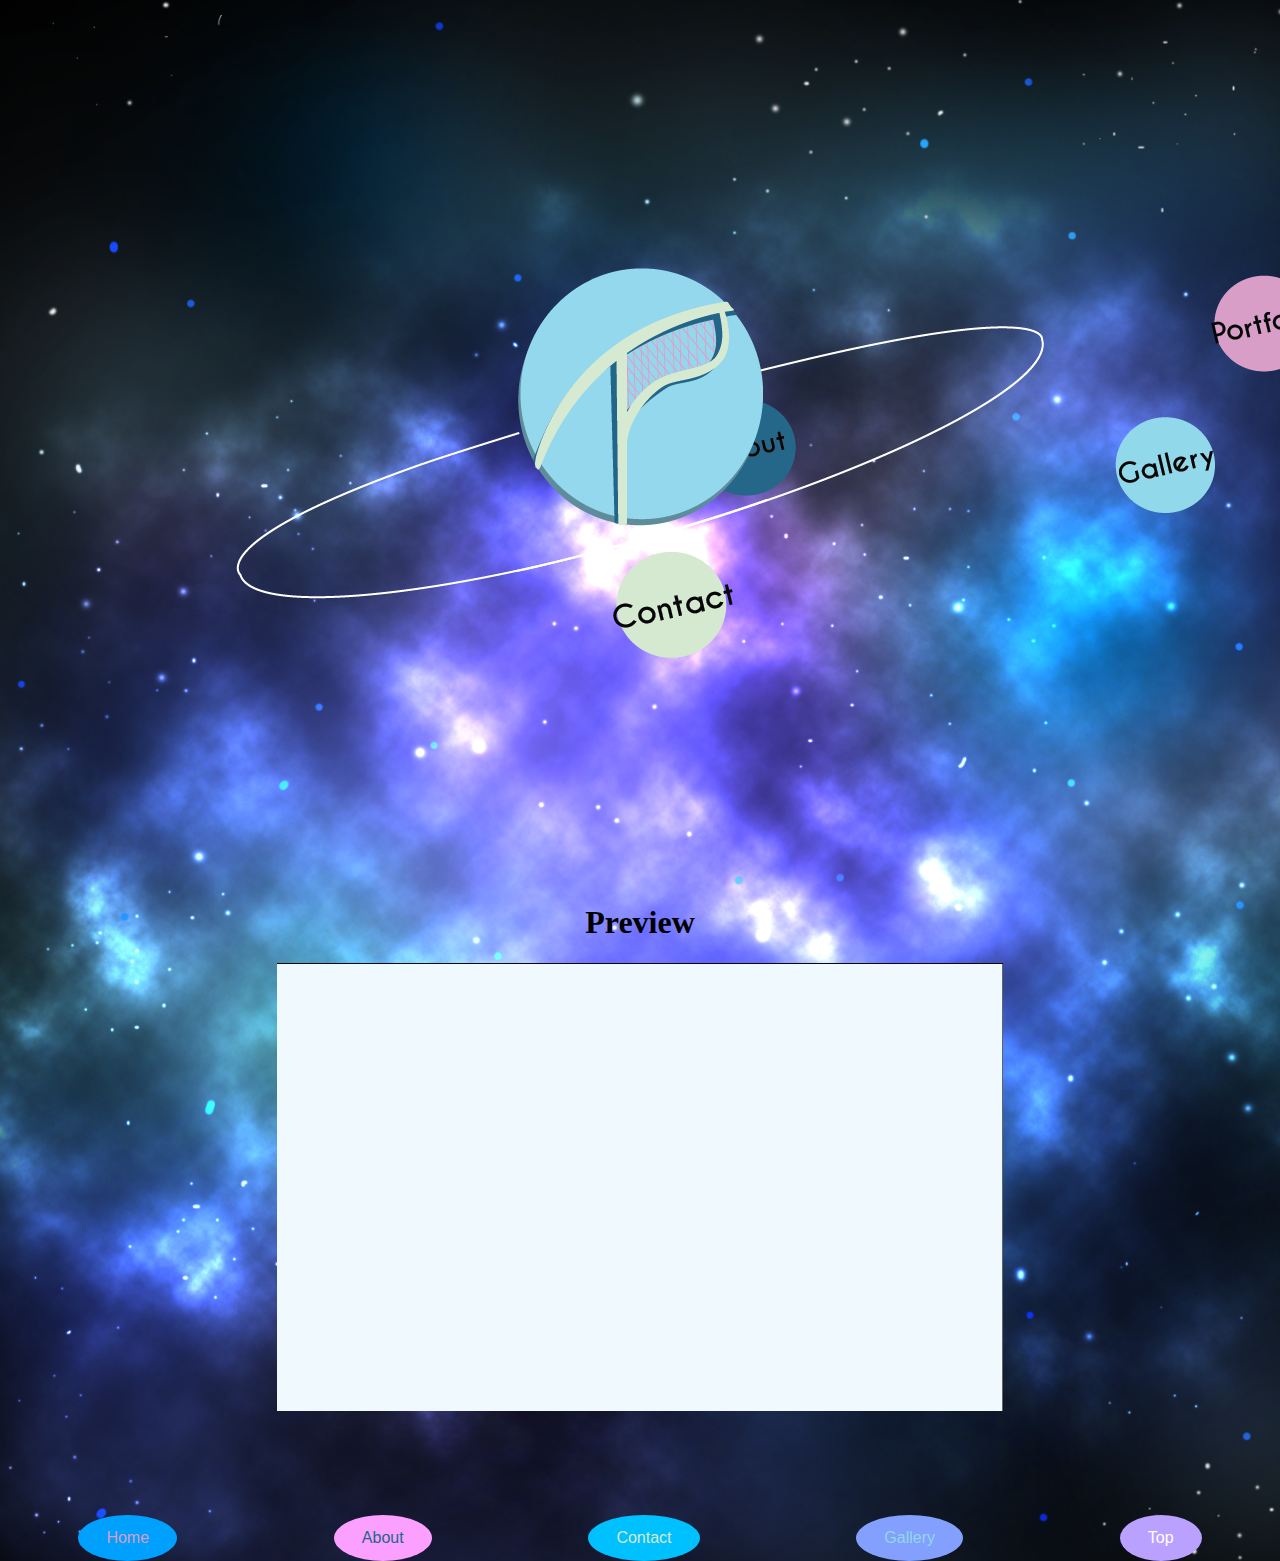
==== index.html @ a51cc1e0 "Fixed contact bubble" ====
<!DOCTYPE html>
<html lang="en">
    <head>
        <meta charset="UTF-8">
        <title>Coded Mockup</title>
        <link rel="stylesheet" href="css/bluestars.css" type="text/css">
    </head> `
    <body>
       <div class="header">
        <div id="logo"><img src="css/images/LBlogo.png"></div>
            <div id="ring"><img src="css/images/Artboard%2017.png"></div>
            <div id="container">
            <div id="about"><a href="about.html"><img src="css/images/About.png"></a></div>
            <div id="contact"><a href="contact.html"><img src="css/images/contactthis.png"></a></div>
            <div id="portfolio"><a href="portfolio.html"><img src="css/images/Portfolio.png"></a></div>
            <div id="gallery"><a href="gallery.html"><img src="css/images/Gallery.png">
            </a></div>
        </div>
        </div>
        <center><h1>Preview</h1>
        <div id="preview">
            <img src="css/images/placeholder.png">
        </div></center>
    <div class="list">
        <button class="btn home">Home</button>
        <a href="about.html"><button class="btn about">About</button></a>
        <a href="contact.html"><button class="btn contact">Contact</button></a>
        <a href="gallery.html"><button class="btn gallery">Gallery</button></a>
        <a href="#top"><button class="btn top">Top</button></a>
        </div>
    </body>
</html>
---- css/bluestars.css ----
body {
    margin: 0px;
    background-image: url(images/NewSpace.png);
    background-size: cover;
    background-repeat: no-repeat;
    background-position: center center;
    width: 100%;
}

.header {

}

@font-face {
    font-family: 'CaviarDreams';
    src: url('CaviarDreams.woff') format('woff'),
        url('CaviarDreams.woff2') format('woff2'),
        url('CaviarDreams_Italic.woff') format('woff'),
        url('CaviarDreams_Italic.woff2') format('woff2'),
        url('CaviarDreams_BoldItalic.woff') format('woff'),
        url('CaviarDreams_BoldItalic.woff2') format('woff2'),
        url('CaviarDreams_Italic.woff') format('woff'),
        url('CaviarDreams_Italic.woff2') format('woff2'),
        url('CaviarDreams.ttf') format('ttf');
    font-weight: normal;
    font-style: normal;
2
2}

#container {
    margin: 0px;
    margin-left: auto;
    margin-right: auto;
}

#logo {
    width: 245px;
    height: 258px;
    margin-left: auto;
    margin-right: auto;
    margin-top: 250px;
    z-index: 10;
    position: relative;
}

#ring {
    z-index: -10;
    width: 808px;
    height: 273px;
    margin-left: auto;
    margin-right: auto;
    margin-top: -200px;

}

#about {
    width: 137px;
    height: 97px;
    position: relative;
    left: 680px;
    top: -200px;
}

#contact {
    width: 136px;
    height: 94px;
    position: relative;
    left: 600px;
    top: -150px;
}

#portfolio {
    width: 137px;
    height: 97px;
    position: relative;
    left: 1200px;
    top: -515px;
}

#gallery {
    width: 137px;
    height: 96px;
    position: relative;
    left: 1100px;
    top: -470px;
}

h1 {
    position: relative;
    bottom: 100px;
}


#preview {
    position: relative;
   bottom: 100px;
}

.nav-flex {


}

.btn {
    border: none;
    background-color: inherit;
    display: inline-block;
    padding: 14px 28px;
    font-size: 16px;
    cursor: pointer;
     border-radius: 50%;
     -webkit-transition-duration: 0.4s;
    transition-duration: 0.4s;
}

.btn:hover {
    background-color: royalblue;
}


.home {
    color: rgb(216, 158, 199);
    background-color: rgb(0, 160, 254);
}

.home:hover {
    background-color: rgb(143, 143, 143);
    opacity: 0.6;
    cursor: not-allowed;
}

.about {
    color: rgb(36, 102, 136);
    background-color: rgb(251, 160, 255);
}

.about:hover {
    background-color: rgb(243, 21, 255);
}

.contact {
    color: rgb(213, 233, 208);
    background-color: rgb(0, 193, 255);
}

.contact:hover {
    background-color: rgb(0, 98, 130);
}

.gallery {
    color: rgb(147, 215, 234);
    background-color: rgb(131, 160, 254);
}

.gallery:hover {
    background-color: rgb(0, 98, 130);
}

.top {
    color: rgb(255, 255, 255);
    background-color: rgb(186, 161, 255);
}

.top:hover {
    background-color: rgb(24, 0, 83);
}

.list {
    display: flex;
    justify-content: space-around;
}

/*Small Screen*/

@media only screen and (max-width: 700px){

    #body {
        margin: 0px;
        width: 700px;
        background-image:url(images/NewSpace.png);
        background-repeat: no-repeat;
    2}


    #logo {
        position: static;
        width: 150px;
        height: auto;
        right: 50%;
        left: 50%;
    }

    #ring {
        position: static;
        width: 150px;
        height: auto;

    }

    #static {
        position: static;
    }

}
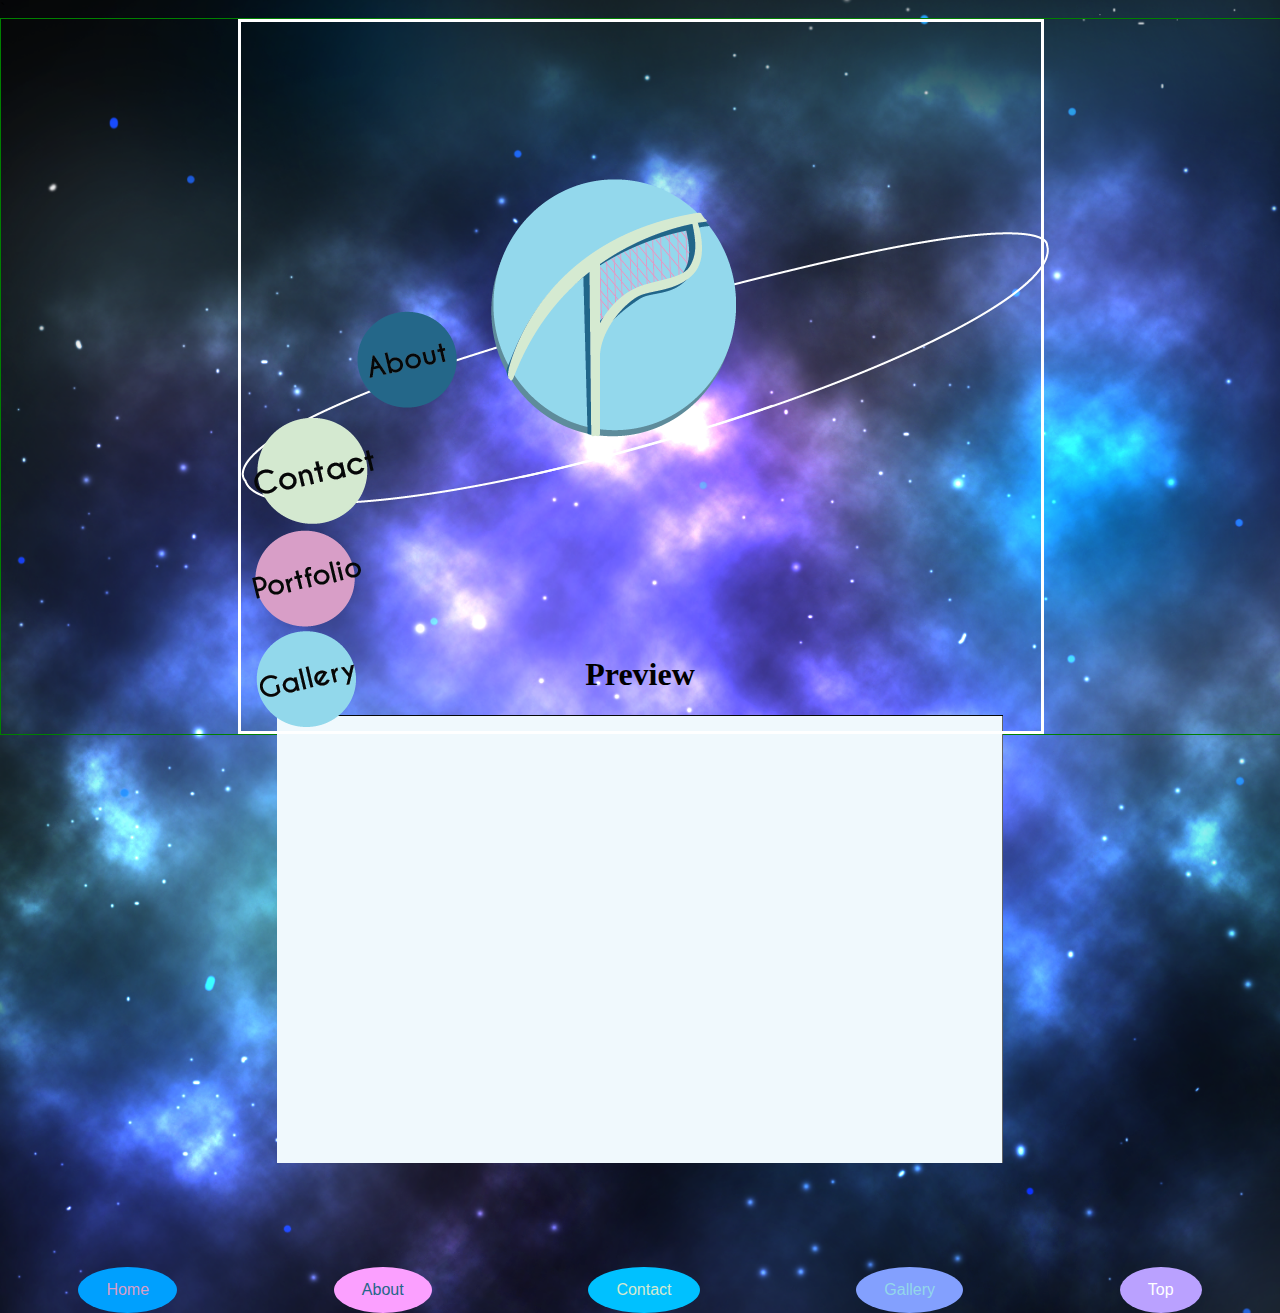
==== commit 3b928f24: "Fixed logo and header" ====
--- a/index.html
+++ b/index.html
@@ -6,15 +6,18 @@
         <link rel="stylesheet" href="css/bluestars.css" type="text/css">
     </head> `
     <body>
-       <div class="header">
-        <div id="logo"><img src="css/images/LBlogo.png"></div>
-            <div id="ring"><img src="css/images/Artboard%2017.png"></div>
+      <div id="headercontainer">
+       <div id="header">
+
+        <div id="ring"><img src="css/images/Artboard%2017.png"></div>
+           <div id="logo"><img src="css/images/LBlogo.png"></div>
             <div id="container">
             <div id="about"><a href="about.html"><img src="css/images/About.png"></a></div>
             <div id="contact"><a href="contact.html"><img src="css/images/contactthis.png"></a></div>
             <div id="portfolio"><a href="portfolio.html"><img src="css/images/Portfolio.png"></a></div>
             <div id="gallery"><a href="gallery.html"><img src="css/images/Gallery.png">
             </a></div>
+        </div>
         </div>
         </div>
         <center><h1>Preview</h1>
--- a/css/bluestars.css
+++ b/css/bluestars.css
@@ -6,9 +6,35 @@
     background-position: center center;
     width: 100%;
 }
+#headercontainer {
+    display: flex;
+    width: 100%;
+    border: solid green 1px;
+        justify-content: center;
 
-.header {
+}
 
+#header {
+    top: -200px;
+    width: 800px;
+    z-index: 10;
+    border: solid 3px white;
+}
+
+#ring {
+   margin-top: 210px;
+    z-index: -1;
+}
+
+#logo {
+    z-index: 10;
+    margin-left: 250px;
+    margin-top: -330px;
+}
+
+#about {
+    margin-top: -130px;
+    margin-left: 100px;
 }
 
 @font-face {
@@ -27,63 +53,6 @@
 2
 2}
 
-#container {
-    margin: 0px;
-    margin-left: auto;
-    margin-right: auto;
-}
-
-#logo {
-    width: 245px;
-    height: 258px;
-    margin-left: auto;
-    margin-right: auto;
-    margin-top: 250px;
-    z-index: 10;
-    position: relative;
-}
-
-#ring {
-    z-index: -10;
-    width: 808px;
-    height: 273px;
-    margin-left: auto;
-    margin-right: auto;
-    margin-top: -200px;
-
-}
-
-#about {
-    width: 137px;
-    height: 97px;
-    position: relative;
-    left: 680px;
-    top: -200px;
-}
-
-#contact {
-    width: 136px;
-    height: 94px;
-    position: relative;
-    left: 600px;
-    top: -150px;
-}
-
-#portfolio {
-    width: 137px;
-    height: 97px;
-    position: relative;
-    left: 1200px;
-    top: -515px;
-}
-
-#gallery {
-    width: 137px;
-    height: 96px;
-    position: relative;
-    left: 1100px;
-    top: -470px;
-}
 
 h1 {
     position: relative;
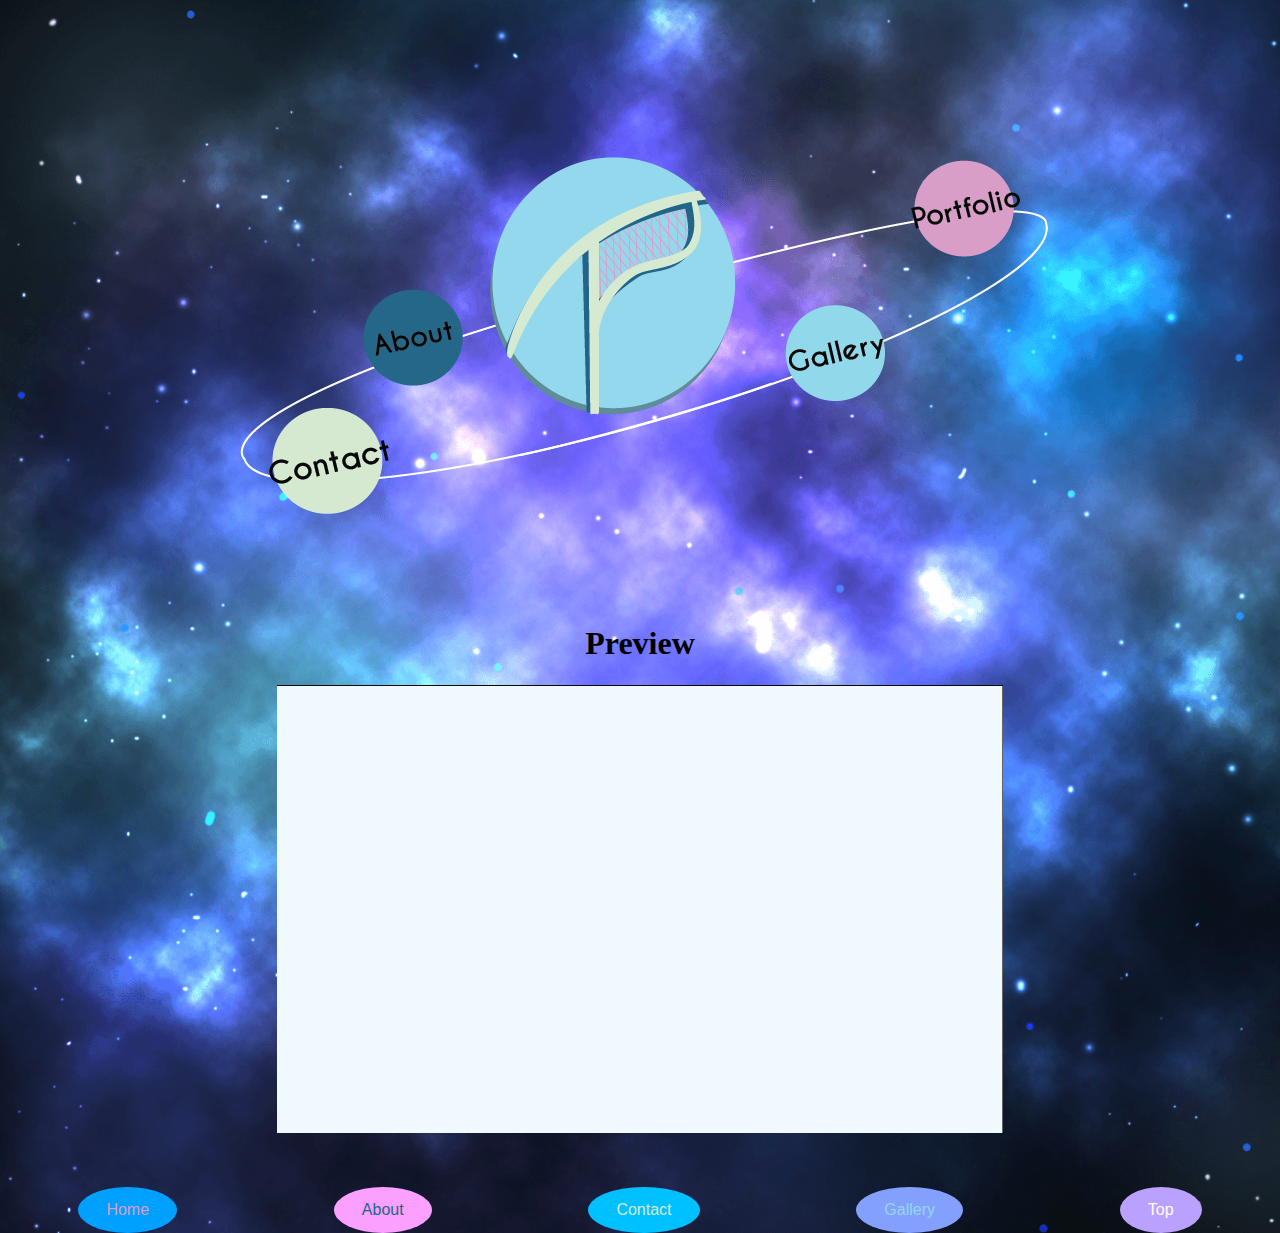
==== commit 9e20ca64: "Connected ALL html files to bluestars.css" ====
--- a/index.html
+++ b/index.html
@@ -4,8 +4,8 @@
         <meta charset="UTF-8">
         <title>Coded Mockup</title>
         <link rel="stylesheet" href="css/bluestars.css" type="text/css">
-    </head> `
-    <body>
+    </head>
+    <body id="page1">
       <div id="headercontainer">
        <div id="header">
 
--- a/css/bluestars.css
+++ b/css/bluestars.css
@@ -1,4 +1,4 @@
-body {
+#page1 {
     margin: 0px;
     background-image: url(images/NewSpace.png);
     background-size: cover;
@@ -6,71 +6,55 @@
     background-position: center center;
     width: 100%;
 }
-#headercontainer {
+    #headercontainer {
     display: flex;
     width: 100%;
-    border: solid green 1px;
         justify-content: center;
 
 }
-
-#header {
+    #header {
     top: -200px;
     width: 800px;
     z-index: 10;
-    border: solid 3px white;
-}
-
-#ring {
+}
+    #ring {
    margin-top: 210px;
     z-index: -1;
 }
-
-#logo {
+    #logo {
     z-index: 10;
     margin-left: 250px;
     margin-top: -330px;
 }
-
-#about {
+    #about {
     margin-top: -130px;
-    margin-left: 100px;
-}
-
-@font-face {
-    font-family: 'CaviarDreams';
-    src: url('CaviarDreams.woff') format('woff'),
-        url('CaviarDreams.woff2') format('woff2'),
-        url('CaviarDreams_Italic.woff') format('woff'),
-        url('CaviarDreams_Italic.woff2') format('woff2'),
-        url('CaviarDreams_BoldItalic.woff') format('woff'),
-        url('CaviarDreams_BoldItalic.woff2') format('woff2'),
-        url('CaviarDreams_Italic.woff') format('woff'),
-        url('CaviarDreams_Italic.woff2') format('woff2'),
-        url('CaviarDreams.ttf') format('ttf');
-    font-weight: normal;
-    font-style: normal;
-2
-2}
-
-
-h1 {
-    position: relative;
-    bottom: 100px;
-}
-
-
-#preview {
-    position: relative;
-   bottom: 100px;
-}
-
-.nav-flex {
-
-
-}
-
-.btn {
+    margin-left: 107px;
+}
+    #contact {
+    margin-top: 12px;
+    margin-left: 16px
+}
+    #portfolio {
+    margin-top: -360px;
+    margin-left: 660px;
+}
+    #gallery {
+    margin-top: 44px;
+    margin-left: 530px;
+}
+    #page1 h1 {
+    position: relative;
+    bottom: -199px;
+}
+    #preview {
+    position: relative;
+   bottom: -200px;
+}
+    #page1 .nav-flex {
+
+
+}
+    #page1 .btn {
     border: none;
     background-color: inherit;
     display: inline-block;
@@ -81,65 +65,54 @@
      -webkit-transition-duration: 0.4s;
     transition-duration: 0.4s;
 }
-
-.btn:hover {
+    #page1 .btn:hover {
     background-color: royalblue;
 }
-
-
-.home {
+    #page1 .home {
     color: rgb(216, 158, 199);
     background-color: rgb(0, 160, 254);
 }
-
-.home:hover {
+    #page1 .home:hover {
     background-color: rgb(143, 143, 143);
     opacity: 0.6;
     cursor: not-allowed;
 }
-
-.about {
+    #page1 .about {
     color: rgb(36, 102, 136);
     background-color: rgb(251, 160, 255);
 }
-
-.about:hover {
+    #page1 .about:hover {
     background-color: rgb(243, 21, 255);
 }
-
-.contact {
+    #page1 .contact {
     color: rgb(213, 233, 208);
     background-color: rgb(0, 193, 255);
 }
-
-.contact:hover {
-    background-color: rgb(0, 98, 130);
-}
-
-.gallery {
+    #page1 .contact:hover {
+    background-color: rgb(0, 98, 130);
+}
+    #page1 .gallery {
     color: rgb(147, 215, 234);
     background-color: rgb(131, 160, 254);
 }
-
-.gallery:hover {
-    background-color: rgb(0, 98, 130);
-}
-
-.top {
+    #page1 .gallery:hover {
+    background-color: rgb(0, 98, 130);
+}
+    #page1 .top {
     color: rgb(255, 255, 255);
     background-color: rgb(186, 161, 255);
 }
-
-.top:hover {
+    #page1 .top:hover {
     background-color: rgb(24, 0, 83);
 }
-
-.list {
-    display: flex;
-    justify-content: space-around;
-}
-
-/*Small Screen*/
+    #page1 .list {
+    display: flex;
+    justify-content: space-around;
+    position: relative;
+    top: 250px;
+}
+
+/*Small Screen for Home Page*/
 
 @media only screen and (max-width: 700px){
 
@@ -172,20 +145,398 @@
 
 }
 
-
-
-
-
-
-
-
-
-
-
-
-
-
-
-
-
-
+    /*Start of Page 2 (About Page)*/
+
+#page2 {
+    background-color: rgb(166, 194, 206);
+}
+
+    #AboutMe {
+    position: relative;
+    top: 50px
+}
+    #text {
+    position: relative;
+    top: 100px
+}
+    #page2 .btn {
+    border: none;
+    background-color: inherit;
+    display: inline-block;
+    padding: 14px 28px;
+    font-size: 16px;
+    cursor: pointer;
+    border-radius: 50%;
+     -webkit-transition-duration: 0.4s;
+    transition-duration: 0.4s;
+}
+    #page2 .btn:hover {
+    background-color: rgb(18, 150, 206);
+}
+    #page2 .btn {
+    border: none;
+    background-color: inherit;
+    display: inline-block;
+    padding: 14px 28px;
+    font-size: 16px;
+    cursor: pointer;
+    border-radius: 50%;
+     -webkit-transition-duration: 0.4s;
+    transition-duration: 0.4s;
+}
+     #aboutlogo {
+    background-color: rgb(39, 103, 137);
+}
+    #smallpics {
+    position: relative;
+    display: flex;
+    justify-content: space-around;
+    top: 200px;
+}
+    #page2 .list {
+    display: flex;
+    justify-content: space-around;
+    position: relative;
+    top: 800px;
+}
+    #textcolumns {
+    position: relative;
+    display: flex;
+    justify-content: space-around;
+    flex-direction: row;
+    top: 250px;
+
+}
+    #page2 p {
+    padding: 10px;
+}
+        #page2 .home {
+    color: rgb(216, 158, 199);
+    background-color: rgb(0, 160, 254);
+}
+        #page2 .home:hover {
+   background-color: rgb(0, 79, 125);
+}
+        #page2 .about {
+    color: rgb(36, 102, 136);
+    background-color: rgb(251, 160, 255);
+}
+        #page2 .about:hover {
+    background-color: rgb(143, 143, 143);
+    opacity: 0.6;
+    cursor: not-allowed;
+}
+        #page2 .contact {
+    color: rgb(213, 233, 208);
+    background-color: rgb(0, 193, 255);
+}
+        #page2 .contact:hover {
+    background-color: rgb(0, 98, 130);
+}
+        #page2 .gallery {
+    color: rgb(147, 215, 234);
+    background-color: rgb(131, 160, 254);
+}
+        #page2 .gallery:hover {
+    background-color: rgb(0, 98, 130);
+}
+        #page2 .top {
+    color: rgb(255, 255, 255);
+    background-color: rgb(186, 161, 255);
+}
+        #page2 .top:hover {
+    background-color: rgb(24, 0, 83);
+}
+
+/*Small Screen for About Page*/
+
+@media only screen and (max-width: 700px) {}
+
+    /*Start of Page 3 (Contact Page)*/
+
+    #page3 {
+    background-color: rgb(238, 246, 236);
+}
+    #contactlogo {
+    background-color: rgb(212, 233, 208);
+}
+    #page3 .btn {
+    border: none;
+    background-color: inherit;
+    display: inline-block;
+    padding: 14px 28px;
+    font-size: 16px;
+    cursor: pointer;
+    border-radius: 50%;
+     -webkit-transition-duration: 0.4s;
+    transition-duration: 0.4s;
+}
+    #textrow {
+    position: relative;
+    display: flex;
+    justify-content: space-around;
+    flex-direction: row;
+    top: 250px;
+    color: black;
+}
+    #page3 p {
+    padding: 10px;
+}
+    #portrait {
+    position: relative;
+    top: 140px;
+}
+        #page3 .btn:hover {
+    background-color: rgb(18, 150, 206);
+}
+        #page3 .btn {
+    border: none;
+    background-color: inherit;
+    display: inline-block;
+    padding: 14px 28px;
+    font-size: 16px;
+    cursor: pointer;
+    border-radius: 50%;
+     -webkit-transition-duration: 0.4s;
+    transition-duration: 0.4s;
+}
+        #page3 .home {
+    color: rgb(216, 158, 199);
+    background-color: rgb(0, 160, 254);
+}
+        #page3 .home:hover {
+   background-color: rgb(0, 79, 125);
+}
+        #page3 .about {
+    color: rgb(36, 102, 136);
+    background-color: rgb(251, 160, 255);
+}
+        #page3 .about:hover {
+    background-color: rgb(243, 21, 255);
+}
+        #page3 .contact {
+    color: rgb(213, 233, 208);
+    background-color: rgb(0, 193, 255);
+}
+        #page3 .contact:hover {
+    background-color: rgb(143, 143, 143);
+    opacity: 0.6;
+    cursor: not-allowed;
+}
+        #page3 .gallery {
+    color: rgb(147, 215, 234);
+    background-color: rgb(131, 160, 254);
+}
+        #page3 .gallery:hover {
+    background-color: rgb(0, 98, 130);
+}
+        #page3 .top {
+    color: rgb(255, 255, 255);
+    background-color: rgb(186, 161, 255);
+}
+        #page3 .top:hover {
+    background-color: rgb(24, 0, 83);
+}
+        #page3 .list {
+    display: flex;
+    justify-content: space-around;
+    position: relative;
+    top: 800px;
+}
+
+/*Small Screen for Contact Pg*/
+
+@media only screen and (max-width: 700px) {}
+
+    /*Start of Page 4 (Gallery Page)*/
+
+    #page4 {
+    background-color: rgb(211, 238, 247);
+}
+    #gallerylogo {
+    background-color: rgb(146, 214, 233);
+}
+    #text1 {
+    display: flex;
+    justify-content: space-around;
+    top: 190px;
+    position: relative;
+}
+    #text2 {
+    display: flex;
+    justify-content: space-around;
+    top: 750px;
+    position: relative;
+
+}
+    #row1 {
+    display: flex;
+    justify-content: space-around;
+    top: 150px;
+    position: relative;
+}
+    #row2 {
+   display: flex;
+    justify-content: space-around;
+    top: 350px;
+    position: relative;
+}
+        #page4 .btn {
+    border: none;
+    background-color: inherit;
+    display: inline-block;
+    padding: 14px 28px;
+    font-size: 16px;
+    cursor: pointer;
+    border-radius: 50%;
+     -webkit-transition-duration: 0.4s;
+    transition-duration: 0.4s;
+}
+        #page4 .home {
+    color: rgb(216, 158, 199);
+    background-color: rgb(0, 160, 254);
+}
+        #page4 .home:hover {
+   background-color: rgb(0, 79, 125);
+}
+        #page4 .about {
+    color: rgb(36, 102, 136);
+    background-color: rgb(251, 160, 255);
+}
+        #page4 .about:hover {
+    background-color: rgb(243, 21, 255);
+}
+        #page4 .contact {
+    color: rgb(213, 233, 208);
+    background-color: rgb(0, 193, 255);
+}
+        #page4 .contact:hover {
+    background-color: rgb(0, 98, 130);
+}
+        #page4 .gallery {
+    color: rgb(147, 215, 234);
+    background-color: rgb(131, 160, 254);
+}
+        #page4 .gallery:hover {
+     background-color: rgb(143, 143, 143);
+    opacity: 0.6;
+    cursor: not-allowed;
+}
+        #page4 .top {
+    color: rgb(255, 255, 255);
+    background-color: rgb(186, 161, 255);
+}
+        #page4 .top:hover {
+    background-color: rgb(24, 0, 83);
+}
+        #page4 .list {
+    display: flex;
+    justify-content: space-around;
+    position: relative;
+    top: 800px;
+}
+
+
+/*Small Screen for Gallery Pg*/
+
+@media only screen and (max-width: 700px) {}
+
+    /*Start of Page 5 (Portfolio Page)*/
+
+    #page5 {
+    background-color: rgb(238, 215, 233);
+}
+    #portfoliologo {
+    background-color: rgb(215, 159, 198);
+}
+    #page5 .main {
+    max-width: 1000px;
+    margin: auto;
+}
+    #page5 h2 {
+    font-size: 30px;
+    word-break: break-all;
+    position: relative;
+    top: 100px;
+}
+    #page5 .row {
+    margin: 8px -16px;
+    position: relative;
+    top: 150px;
+}
+    #page5 .column {
+    float: left;
+    width: 25%;
+}
+    #page5 .row:after {
+    content: "";
+    display: table;
+    clear: both;
+}
+    #page5 .content {
+    background-color: white;
+    padding: 10px;
+}
+         #page5 .btn {
+    border: none;
+    background-color: inherit;
+    display: inline-block;
+    padding: 14px 28px;
+    font-size: 16px;
+    cursor: pointer;
+    border-radius: 50%;
+     -webkit-transition-duration: 0.4s;
+    transition-duration: 0.4s;
+}
+        #page5 .home {
+    color: rgb(216, 158, 199);
+    background-color: rgb(0, 160, 254);
+}
+        #page5 .home:hover {
+   background-color: rgb(0, 79, 125);
+}
+        #page5 .about {
+    color: rgb(36, 102, 136);
+    background-color: rgb(251, 160, 255);
+}
+        #page5 .about:hover {
+    background-color: rgb(243, 21, 255);
+}
+        #page5 .contact {
+    color: rgb(213, 233, 208);
+    background-color: rgb(0, 193, 255);
+}
+        #page5 .contact:hover {
+    background-color: rgb(0, 98, 130);
+}
+        #page5 .gallery {
+    color: rgb(147, 215, 234);
+    background-color: rgb(131, 160, 254);
+}
+        #page5 .gallery:hover {
+    background-color: rgb(0, 98, 130);
+}
+        #page5 .top {
+    color: rgb(255, 255, 255);
+    background-color: rgb(186, 161, 255);
+}
+        #page5 .top:hover {
+    background-color: rgb(24, 0, 83);
+}
+        #page5 .list {
+    display: flex;
+    justify-content: space-around;
+    position: relative;
+    top: 800px;
+}
+            {box-sizing: border-box;}
+
+/*Small Screen for Portfolio Page*/
+
+@media screen and (max-width: 900px) {
+.column {width: 50%;}}
+@media screen and (max-width: 600px) {
+    .column {
+        width: 100%;
+    }
+}'
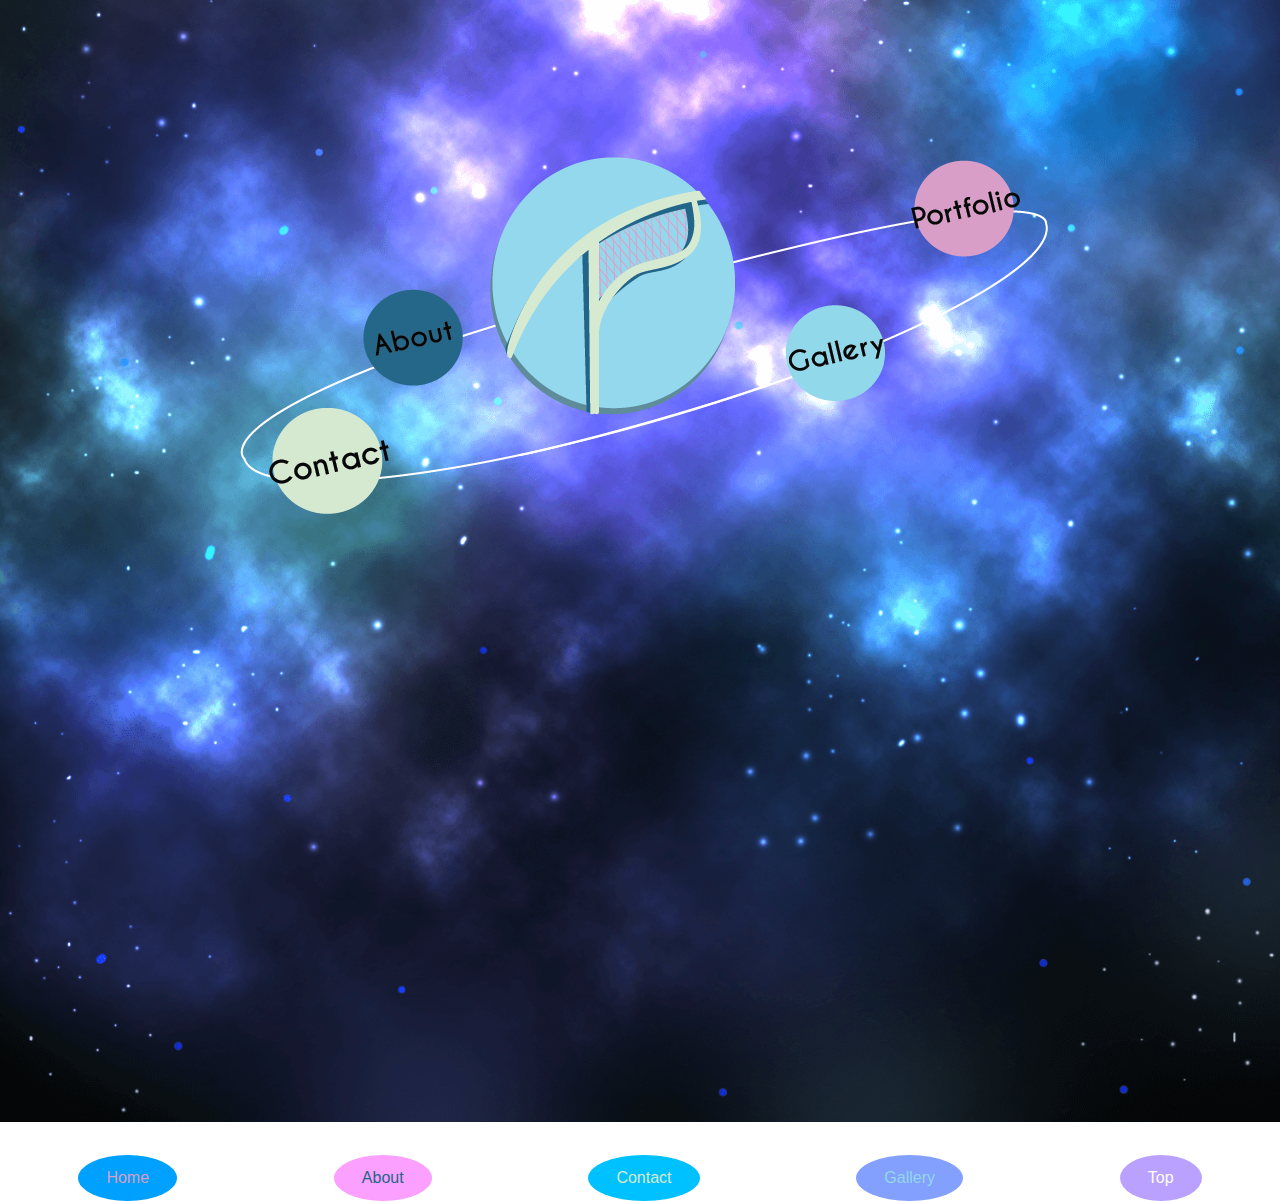
==== commit bfd5f006: "In process of fixing port pg. Gallery needs fixing" ====
--- a/index.html
+++ b/index.html
@@ -9,7 +9,7 @@
       <div id="headercontainer">
        <div id="header">
 
-        <div id="ring"><img src="css/images/Artboard%2017.png"></div>
+      <div id="ring"><img src="css/images/Artboard%2017.png"></div>
            <div id="logo"><img src="css/images/LBlogo.png"></div>
             <div id="container">
             <div id="about"><a href="about.html"><img src="css/images/About.png"></a></div>
@@ -20,10 +20,6 @@
         </div>
         </div>
         </div>
-        <center><h1>Preview</h1>
-        <div id="preview">
-            <img src="css/images/placeholder.png">
-        </div></center>
     <div class="list">
         <button class="btn home">Home</button>
         <a href="about.html"><button class="btn about">About</button></a>
--- a/css/bluestars.css
+++ b/css/bluestars.css
@@ -5,6 +5,7 @@
     background-repeat: no-repeat;
     background-position: center center;
     width: 100%;
+    height: 100%;
 }
     #headercontainer {
     display: flex;
@@ -18,8 +19,12 @@
     z-index: 10;
 }
     #ring {
-   margin-top: 210px;
+    margin-top: 210px;
     z-index: -1;
+    -webkit-animation: spin 5s infinite;
+    -moz-animation: spin 5s infinite;
+    -o-animation: spin 5s infinite;
+    animation: spin 5s infinite;
 }
     #logo {
     z-index: 10;
@@ -29,18 +34,36 @@
     #about {
     margin-top: -130px;
     margin-left: 107px;
+    transition: transform .8s;
+    z-index: 10;
+}
+    #about:hover {
+    transform: scale(1.2);
 }
     #contact {
     margin-top: 12px;
-    margin-left: 16px
+    margin-left: 16px;
+    transition: transform .8s;
+}
+    #contact:hover {
+    transform: scale(1.2)
 }
     #portfolio {
     margin-top: -360px;
     margin-left: 660px;
+    transition: transform .8s;
+}
+    #portfolio:hover {
+    transform: scale(1.2);
+
 }
     #gallery {
     margin-top: 44px;
     margin-left: 530px;
+    transition: transform .8s;
+}
+    #gallery:hover {
+    transform: scale(1.2);
 }
     #page1 h1 {
     position: relative;
@@ -62,7 +85,7 @@
     font-size: 16px;
     cursor: pointer;
      border-radius: 50%;
-     -webkit-transition-duration: 0.4s;
+    transition-duration: 0.4s;
     transition-duration: 0.4s;
 }
     #page1 .btn:hover {
@@ -109,7 +132,7 @@
     display: flex;
     justify-content: space-around;
     position: relative;
-    top: 250px;
+    top: 750px;
 }
 
 /*Small Screen for Home Page*/
@@ -167,7 +190,7 @@
     font-size: 16px;
     cursor: pointer;
     border-radius: 50%;
-     -webkit-transition-duration: 0.4s;
+    transition-duration: 0.4s;
     transition-duration: 0.4s;
 }
     #page2 .btn:hover {
@@ -184,7 +207,7 @@
      -webkit-transition-duration: 0.4s;
     transition-duration: 0.4s;
 }
-     #aboutlogo {
+    #aboutlogo {
     background-color: rgb(39, 103, 137);
 }
     #smallpics {
@@ -297,7 +320,7 @@
     font-size: 16px;
     cursor: pointer;
     border-radius: 50%;
-     -webkit-transition-duration: 0.4s;
+    transition-duration: 0.4s;
     transition-duration: 0.4s;
 }
         #page3 .home {
@@ -344,6 +367,7 @@
     top: 800px;
 }
 
+
 /*Small Screen for Contact Pg*/
 
 @media only screen and (max-width: 700px) {}
@@ -389,7 +413,7 @@
     font-size: 16px;
     cursor: pointer;
     border-radius: 50%;
-     -webkit-transition-duration: 0.4s;
+    transition-duration: 0.4s;
     transition-duration: 0.4s;
 }
         #page4 .home {
@@ -462,7 +486,7 @@
     #page5 .row {
     margin: 8px -16px;
     position: relative;
-    top: 150px;
+    top: 160px;
 }
     #page5 .column {
     float: left;
@@ -474,10 +498,13 @@
     clear: both;
 }
     #page5 .content {
-    background-color: white;
+     background-color: white;
     padding: 10px;
 }
-         #page5 .btn {
+#page5 .test {
+    position: relative;
+}
+        #page5 .btn {
     border: none;
     background-color: inherit;
     display: inline-block;
@@ -485,8 +512,13 @@
     font-size: 16px;
     cursor: pointer;
     border-radius: 50%;
-     -webkit-transition-duration: 0.4s;
-    transition-duration: 0.4s;
+    transition-duration: 0.4s;
+    transition-duration: 0.4s;
+}
+        #page5 .info {
+            position: relative;
+            top: 130px;
+
 }
         #page5 .home {
     color: rgb(216, 158, 199);
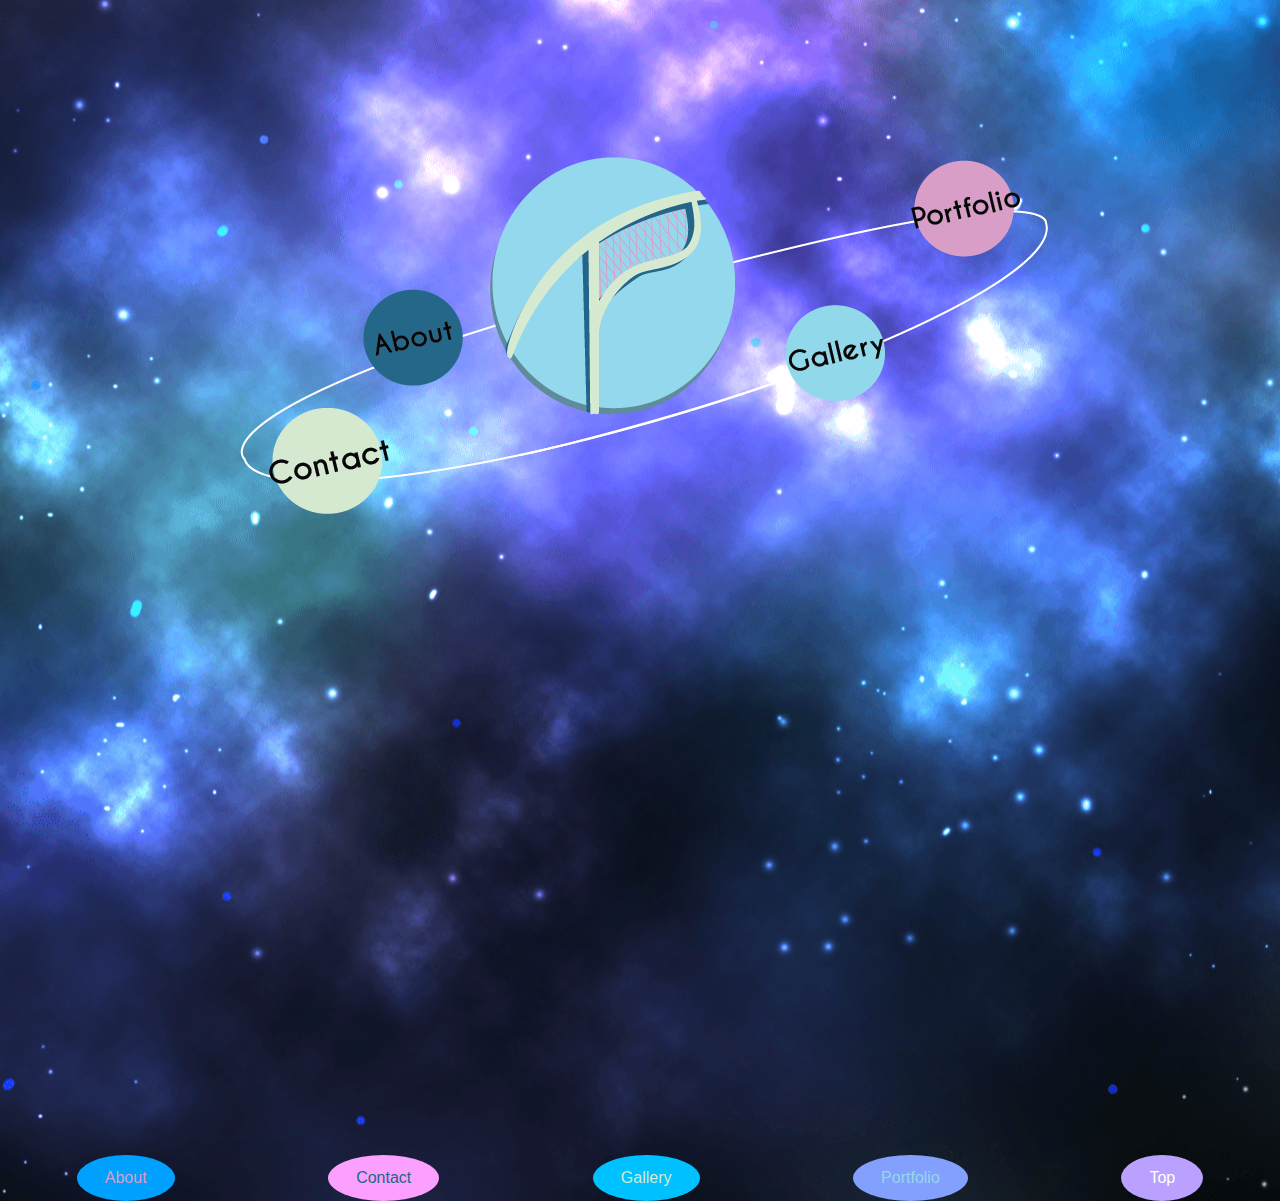
==== commit b4351c58: "Fixed index and almost done about page" ====
--- a/index.html
+++ b/index.html
@@ -12,19 +12,19 @@
       <div id="ring"><img src="css/images/Artboard%2017.png"></div>
            <div id="logo"><img src="css/images/LBlogo.png"></div>
             <div id="container">
-            <div id="about"><a href="about.html"><img src="css/images/About.png"></a></div>
-            <div id="contact"><a href="contact.html"><img src="css/images/contactthis.png"></a></div>
-            <div id="portfolio"><a href="portfolio.html"><img src="css/images/Portfolio.png"></a></div>
-            <div id="gallery"><a href="gallery.html"><img src="css/images/Gallery.png">
-            </a></div>
-        </div>
-        </div>
+                <div id="about"><a href="about.html"><img src="css/images/About.png"></a></div>
+                <div id="contact"><a href="contact.html"><img   src="css/images/contactthis.png"></a></div>
+                <div id="portfolio"><a href="portfolio.html"><img src="css/images/Portfolio.png"></a></div>
+                <div id="gallery"><a href="gallery.html"><img src="css/images/Gallery.png">
+                    </a></div>
+             </div>
+          </div>
         </div>
     <div class="list">
-        <button class="btn home">Home</button>
         <a href="about.html"><button class="btn about">About</button></a>
         <a href="contact.html"><button class="btn contact">Contact</button></a>
         <a href="gallery.html"><button class="btn gallery">Gallery</button></a>
+        <a href="portfolio.html"><button class="btn portfolio">Portfolio</button></a>
         <a href="#top"><button class="btn top">Top</button></a>
         </div>
     </body>
--- a/css/bluestars.css
+++ b/css/bluestars.css
@@ -1,15 +1,15 @@
 #page1 {
     margin: 0px;
     background-image: url(images/NewSpace.png);
-    background-size: cover;
+    background-position: center;
     background-repeat: no-repeat;
-    background-position: center center;
     width: 100%;
-    height: 100%;
+    height: auto;
 }
     #headercontainer {
-    display: flex;
-    width: 100%;
+        display: flex;
+        max-width: 100%;
+        height: auto;
         justify-content: center;
 
 }
@@ -69,451 +69,450 @@
     position: relative;
     bottom: -199px;
 }
-    #preview {
-    position: relative;
-   bottom: -200px;
-}
-    #page1 .nav-flex {
-
-
-}
-    #page1 .btn {
-    border: none;
-    background-color: inherit;
-    display: inline-block;
-    padding: 14px 28px;
-    font-size: 16px;
-    cursor: pointer;
-     border-radius: 50%;
-    transition-duration: 0.4s;
-    transition-duration: 0.4s;
-}
-    #page1 .btn:hover {
-    background-color: royalblue;
-}
-    #page1 .home {
-    color: rgb(216, 158, 199);
-    background-color: rgb(0, 160, 254);
-}
-    #page1 .home:hover {
-    background-color: rgb(143, 143, 143);
-    opacity: 0.6;
-    cursor: not-allowed;
-}
-    #page1 .about {
-    color: rgb(36, 102, 136);
-    background-color: rgb(251, 160, 255);
-}
-    #page1 .about:hover {
-    background-color: rgb(243, 21, 255);
-}
-    #page1 .contact {
-    color: rgb(213, 233, 208);
-    background-color: rgb(0, 193, 255);
-}
-    #page1 .contact:hover {
-    background-color: rgb(0, 98, 130);
-}
-    #page1 .gallery {
-    color: rgb(147, 215, 234);
-    background-color: rgb(131, 160, 254);
-}
-    #page1 .gallery:hover {
-    background-color: rgb(0, 98, 130);
-}
-    #page1 .top {
-    color: rgb(255, 255, 255);
-    background-color: rgb(186, 161, 255);
-}
-    #page1 .top:hover {
-    background-color: rgb(24, 0, 83);
-}
-    #page1 .list {
-    display: flex;
-    justify-content: space-around;
-    position: relative;
-    top: 750px;
-}
-
-/*Small Screen for Home Page*/
-
-@media only screen and (max-width: 700px){
-
-    #body {
+        #page1 .nav-flex {
+            display: flex;
+            flex-wrap: wrap;
+            flex-direction: row;
+}
+        #page1 .btn {
+            border: none;
+            background-color: inherit;
+            display: inline-block;
+            padding: 14px 28px;
+            font-size: 16px;
+            cursor: pointer;
+            border-radius: 50%;
+            transition-duration: 0.4s;
+            transition-duration: 0.4s;
+}
+        #page1 .btn:hover {
+            background-color: royalblue;
+}
+        #page1 .about {
+            color: rgb(216, 158, 199);
+            background-color: rgb(0, 160, 254);
+}
+        #page1 .about:hover {
+            background-color: rgb(0, 79, 125);
+            opacity: 0.6;
+}
+        #page1 .contact {
+            color: rgb(36, 102, 136);
+            background-color: rgb(251, 160, 255);
+}
+        #page1 .contact:hover {
+            background-color: rgb(243, 21, 255);
+            opacity: 0.6;
+}
+        #page1 .gallery {
+            color: rgb(213, 233, 208);
+            background-color: rgb(0, 193, 255);
+}
+        #page1 .gallery:hover {
+            background-color: rgb(0, 98, 130);
+            opacity: 0.6;
+}
+        #page1 .portfolio {
+            color: rgb(147, 215, 234);
+            background-color: rgb(131, 160, 254);
+}
+        #page1 .portfolio:hover {
+            background-color: rgb(0, 98, 130);
+            opacity: 0.6;
+}
+        #page1 .top {
+            color: rgb(255, 255, 255);
+            background-color: rgb(186, 161, 255);
+}
+        #page1 .top:hover {
+            background-color: rgb(24, 0, 83);
+            opacity: 0.6;
+}
+        #page1 .list {
+            display: flex;
+            justify-content: space-around;
+            position: relative;
+            top: 750px;
+}
+
+    /*Small Screen for Page 1 (Home Page)*/
+
+@media only screen and (max-width: 500px){
+    #page1 {
         margin: 0px;
-        width: 700px;
-        background-image:url(images/NewSpace.png);
+        background-position: center;
         background-repeat: no-repeat;
-    2}
-
-
-    #logo {
-        position: static;
-        width: 150px;
+        max-width: 100%;
         height: auto;
-        right: 50%;
-        left: 50%;
     }
-
-    #ring {
-        position: static;
-        width: 150px;
-        height: auto;
-
-    }
-
-    #static {
-        position: static;
-    }
-
-}
-
+}
     /*Start of Page 2 (About Page)*/
 
 #page2 {
     background-color: rgb(166, 194, 206);
 }
-
-    #AboutMe {
+#page2 h1 {
     position: relative;
-    top: 50px
+    top: 30px;
+}
+    #page2 .resize{
+        position: relative;
+        top: 70px;
+        width: 400px;
+        height: 224px;
+        pointer-events: none;
 }
     #text {
-    position: relative;
-    top: 100px
+        position: relative;
+        top: 100px
+
 }
     #page2 .btn {
-    border: none;
-    background-color: inherit;
-    display: inline-block;
-    padding: 14px 28px;
-    font-size: 16px;
-    cursor: pointer;
-    border-radius: 50%;
-    transition-duration: 0.4s;
-    transition-duration: 0.4s;
+        border: none;
+        background-color: inherit;
+        display: inline-block;
+        padding: 14px 28px;
+        font-size: 16px;
+        cursor: pointer;
+        border-radius: 50%;
+        transition-duration: 0.4s;
+        transition-duration: 0.4s;
 }
     #page2 .btn:hover {
-    background-color: rgb(18, 150, 206);
+        background-color: rgb(18, 150, 206);
 }
     #page2 .btn {
-    border: none;
-    background-color: inherit;
-    display: inline-block;
-    padding: 14px 28px;
-    font-size: 16px;
-    cursor: pointer;
-    border-radius: 50%;
-     -webkit-transition-duration: 0.4s;
-    transition-duration: 0.4s;
+        border: none;
+        background-color: inherit;
+        display: inline-block;
+        padding: 14px 28px;
+        font-size: 16px;
+        cursor: pointer;
+        border-radius: 50%;
+        -webkit-transition-duration: 0.4s;
+        transition-duration: 0.4s;
 }
     #aboutlogo {
-    background-color: rgb(39, 103, 137);
+        background-color: rgb(39, 103, 137);
 }
     #smallpics {
-    position: relative;
-    display: flex;
-    justify-content: space-around;
-    top: 200px;
+        position: relative;
+        display: flex;
+        justify-content: space-around;
+        top: 200px;
 }
     #page2 .list {
-    display: flex;
-    justify-content: space-around;
-    position: relative;
-    top: 800px;
+        display: flex;
+        justify-content: space-around;
+        position: relative;
+        top: 800px;
 }
     #textcolumns {
-    position: relative;
-    display: flex;
-    justify-content: space-around;
-    flex-direction: row;
-    top: 250px;
+        position: relative;
+        display: flex;
+        justify-content: space-around;
+        flex-direction: row;
+        top: 250px;
 
 }
     #page2 p {
-    padding: 10px;
+        padding: 20px;
+}
+    #page2 h2 {
+    position: absolute;
+    top: 80px
 }
         #page2 .home {
-    color: rgb(216, 158, 199);
-    background-color: rgb(0, 160, 254);
+            color: rgb(216, 158, 199);
+            background-color: rgb(0, 160, 254);
 }
         #page2 .home:hover {
-   background-color: rgb(0, 79, 125);
-}
-        #page2 .about {
-    color: rgb(36, 102, 136);
-    background-color: rgb(251, 160, 255);
-}
-        #page2 .about:hover {
-    background-color: rgb(143, 143, 143);
-    opacity: 0.6;
-    cursor: not-allowed;
+            background-color: rgb(0, 79, 125);
+            opacity: 0.6;
 }
         #page2 .contact {
-    color: rgb(213, 233, 208);
-    background-color: rgb(0, 193, 255);
+            color: rgb(36, 102, 136);
+            background-color: rgb(251, 160, 255);
 }
         #page2 .contact:hover {
-    background-color: rgb(0, 98, 130);
+            background-color: rgb(243, 21, 255);
+            opacity: 0.6;
 }
         #page2 .gallery {
-    color: rgb(147, 215, 234);
-    background-color: rgb(131, 160, 254);
+            color: rgb(213, 233, 208);
+            background-color: rgb(0, 193, 255);
 }
         #page2 .gallery:hover {
-    background-color: rgb(0, 98, 130);
+            background-color: rgb(0, 98, 130);
+            opacity: 0.6;
+}
+        #page2 .portfolio {
+            color: rgb(147, 215, 234);
+            background-color: rgb(131, 160, 254);
+}
+        #page2 .portfolio:hover {
+            background-color: rgb(0, 98, 130);
+            opacity: 0.6;
 }
         #page2 .top {
-    color: rgb(255, 255, 255);
-    background-color: rgb(186, 161, 255);
+            color: rgb(255, 255, 255);
+            background-color: rgb(186, 161, 255);
 }
         #page2 .top:hover {
-    background-color: rgb(24, 0, 83);
-}
-
-/*Small Screen for About Page*/
+            background-color: rgb(24, 0, 83);
+            opacity: 0.6;
+}
+
+    /*Small Screen for Page 2 (About Page)*/
 
 @media only screen and (max-width: 700px) {}
 
     /*Start of Page 3 (Contact Page)*/
 
-    #page3 {
+#page3 {
     background-color: rgb(238, 246, 236);
 }
     #contactlogo {
-    background-color: rgb(212, 233, 208);
+        background-color: rgb(212, 233, 208);
 }
     #page3 .btn {
-    border: none;
-    background-color: inherit;
-    display: inline-block;
-    padding: 14px 28px;
-    font-size: 16px;
-    cursor: pointer;
-    border-radius: 50%;
-     -webkit-transition-duration: 0.4s;
-    transition-duration: 0.4s;
+        border: none;
+        background-color: inherit;
+        display: inline-block;
+        padding: 14px 28px;
+        font-size: 16px;
+        cursor: pointer;
+        border-radius: 50%;
+        -webkit-transition-duration: 0.4s;
+        transition-duration: 0.4s;
 }
     #textrow {
-    position: relative;
-    display: flex;
-    justify-content: space-around;
-    flex-direction: row;
-    top: 250px;
-    color: black;
+        position: relative;
+        display: flex;
+        justify-content: space-around;
+        flex-direction: row;
+        top: 250px;
+        color: black;
 }
     #page3 p {
-    padding: 10px;
+        padding: 10px;
 }
     #portrait {
-    position: relative;
-    top: 140px;
+        position: relative;
+        top: 140px;
 }
         #page3 .btn:hover {
-    background-color: rgb(18, 150, 206);
+            background-color: rgb(0, 79, 125);
+            opacity: 0.6;
 }
         #page3 .btn {
-    border: none;
-    background-color: inherit;
-    display: inline-block;
-    padding: 14px 28px;
-    font-size: 16px;
-    cursor: pointer;
-    border-radius: 50%;
-    transition-duration: 0.4s;
-    transition-duration: 0.4s;
+            border: none;
+            background-color: inherit;
+            display: inline-block;
+            padding: 14px 28px;
+            font-size: 16px;
+            cursor: pointer;
+            border-radius: 50%;
+            transition-duration: 0.4s;
+            transition-duration: 0.4s;
 }
         #page3 .home {
-    color: rgb(216, 158, 199);
-    background-color: rgb(0, 160, 254);
+            color: rgb(216, 158, 199);
+            background-color: rgb(0, 160, 254);
 }
         #page3 .home:hover {
-   background-color: rgb(0, 79, 125);
+            background-color: rgb(0, 79, 125);
+            opacity: 0.6;
 }
         #page3 .about {
-    color: rgb(36, 102, 136);
-    background-color: rgb(251, 160, 255);
+            color: rgb(36, 102, 136);
+            background-color: rgb(251, 160, 255);
 }
         #page3 .about:hover {
-    background-color: rgb(243, 21, 255);
-}
-        #page3 .contact {
-    color: rgb(213, 233, 208);
-    background-color: rgb(0, 193, 255);
-}
-        #page3 .contact:hover {
-    background-color: rgb(143, 143, 143);
-    opacity: 0.6;
-    cursor: not-allowed;
+            background-color: rgb(243, 21, 255);
+            opacity: 0.6;
 }
         #page3 .gallery {
-    color: rgb(147, 215, 234);
-    background-color: rgb(131, 160, 254);
+            color: rgb(213, 233, 208);
+            background-color: rgb(0, 193, 255);
 }
         #page3 .gallery:hover {
-    background-color: rgb(0, 98, 130);
+            background-color: rgb(0, 98, 130);
+            opacity: 0.6;
+}
+        #page3 .portfolio {
+            color: rgb(147, 215, 234);
+            background-color: rgb(131, 160, 254);
+}
+        #page3 .portfolio:hover {
+            background-color: rgb(0, 98, 130);
+            opacity: 0.6;
 }
         #page3 .top {
-    color: rgb(255, 255, 255);
-    background-color: rgb(186, 161, 255);
+            color: rgb(255, 255, 255);
+            background-color: rgb(186, 161, 255);
 }
         #page3 .top:hover {
-    background-color: rgb(24, 0, 83);
+            background-color: rgb(24, 0, 83);
+            opacity: 0.6;
 }
         #page3 .list {
-    display: flex;
-    justify-content: space-around;
-    position: relative;
-    top: 800px;
-}
-
-
-/*Small Screen for Contact Pg*/
+            display: flex;
+            justify-content: space-around;
+            position: relative;
+            top: 800px;
+}
+
+
+    /*Small Screen for Contact Pg*/
 
 @media only screen and (max-width: 700px) {}
 
     /*Start of Page 4 (Gallery Page)*/
 
-    #page4 {
+#page4 {
     background-color: rgb(211, 238, 247);
 }
     #gallerylogo {
-    background-color: rgb(146, 214, 233);
+        background-color: rgb(146, 214, 233);
 }
     #text1 {
-    display: flex;
-    justify-content: space-around;
-    top: 190px;
-    position: relative;
+        display: flex;
+        justify-content: space-around;
+        top: 190px;
+        position: relative;
 }
     #text2 {
-    display: flex;
-    justify-content: space-around;
-    top: 750px;
-    position: relative;
+        display: flex;
+        justify-content: space-around;
+        top: 750px;
+        position: relative;
 
 }
     #row1 {
-    display: flex;
-    justify-content: space-around;
-    top: 150px;
-    position: relative;
+        display: flex;
+        justify-content: space-around;
+        top: 150px;
+        position: relative;
 }
     #row2 {
-   display: flex;
-    justify-content: space-around;
-    top: 350px;
-    position: relative;
+        display: flex;
+        justify-content: space-around;
+        top: 350px;
+        position: relative;
 }
         #page4 .btn {
-    border: none;
-    background-color: inherit;
-    display: inline-block;
-    padding: 14px 28px;
-    font-size: 16px;
-    cursor: pointer;
-    border-radius: 50%;
-    transition-duration: 0.4s;
-    transition-duration: 0.4s;
+            border: none;
+             background-color: inherit;
+            display: inline-block;
+            padding: 14px 28px;
+            font-size: 16px;
+            cursor: pointer;
+            border-radius: 50%;
+            transition-duration: 0.4s;
+            transition-duration: 0.4s;
 }
         #page4 .home {
-    color: rgb(216, 158, 199);
-    background-color: rgb(0, 160, 254);
+            color: rgb(216, 158, 199);
+            background-color: rgb(0, 160, 254);
 }
         #page4 .home:hover {
-   background-color: rgb(0, 79, 125);
+            background-color: rgb(0, 79, 125);
+            opacity: 0.6;
 }
         #page4 .about {
-    color: rgb(36, 102, 136);
-    background-color: rgb(251, 160, 255);
+            color: rgb(36, 102, 136);
+            background-color: rgb(251, 160, 255);
 }
         #page4 .about:hover {
-    background-color: rgb(243, 21, 255);
+            background-color: rgb(243, 21, 255);
+            opacity: 0.6;
 }
         #page4 .contact {
-    color: rgb(213, 233, 208);
-    background-color: rgb(0, 193, 255);
+            color: rgb(213, 233, 208);
+            background-color: rgb(0, 193, 255);
 }
         #page4 .contact:hover {
-    background-color: rgb(0, 98, 130);
-}
-        #page4 .gallery {
-    color: rgb(147, 215, 234);
-    background-color: rgb(131, 160, 254);
-}
-        #page4 .gallery:hover {
-     background-color: rgb(143, 143, 143);
-    opacity: 0.6;
-    cursor: not-allowed;
+            background-color: rgb(0, 98, 130);
+            opacity: 0.6;
+}
+        #page4 .portfolio {
+            color: rgb(147, 215, 234);
+            background-color: rgb(131, 160, 254);
+}
+        #page4 .portfolio:hover {
+            background-color: rgb(0, 98, 130);
+            opacity: 0.6;
 }
         #page4 .top {
-    color: rgb(255, 255, 255);
-    background-color: rgb(186, 161, 255);
+            color: rgb(255, 255, 255);
+            background-color: rgb(186, 161, 255);
 }
         #page4 .top:hover {
-    background-color: rgb(24, 0, 83);
+            background-color: rgb(24, 0, 83);
+            opacity: 0.6;
 }
         #page4 .list {
-    display: flex;
-    justify-content: space-around;
-    position: relative;
-    top: 800px;
-}
-
-
-/*Small Screen for Gallery Pg*/
+            display: flex;
+            justify-content: space-around;
+            position: relative;
+            top: 800px;
+}
+
+
+    /*Small Screen for Gallery Pg*/
 
 @media only screen and (max-width: 700px) {}
 
     /*Start of Page 5 (Portfolio Page)*/
 
-    #page5 {
+#page5 {
     background-color: rgb(238, 215, 233);
 }
     #portfoliologo {
-    background-color: rgb(215, 159, 198);
+        background-color: rgb(215, 159, 198);
 }
     #page5 .main {
-    max-width: 1000px;
-    margin: auto;
+        max-width: 1000px;
+        margin: auto;
 }
     #page5 h2 {
-    font-size: 30px;
-    word-break: break-all;
-    position: relative;
-    top: 100px;
+        font-size: 30px;
+        word-break: break-all;
+        position: relative;
+        top: 100px;
 }
     #page5 .row {
-    margin: 8px -16px;
-    position: relative;
-    top: 160px;
+        margin: 8px -16px;
+        position: relative;
+        top: 160px;
 }
     #page5 .column {
-    float: left;
-    width: 25%;
+        float: left;
+        width: 25%;
 }
     #page5 .row:after {
-    content: "";
-    display: table;
-    clear: both;
+        content: "";
+        display: table;
+        clear: both;
 }
     #page5 .content {
-     background-color: white;
-    padding: 10px;
-}
-#page5 .test {
-    position: relative;
+        background-color: white;
+        padding: 10px;
+}
+    #page5 .test {
+        position: relative;
 }
         #page5 .btn {
-    border: none;
-    background-color: inherit;
-    display: inline-block;
-    padding: 14px 28px;
-    font-size: 16px;
-    cursor: pointer;
-    border-radius: 50%;
-    transition-duration: 0.4s;
-    transition-duration: 0.4s;
+            border: none;
+            background-color: inherit;
+            display: inline-block;
+            padding: 14px 28px;
+            font-size: 16px;
+            cursor: pointer;
+            border-radius: 50%;
+            transition-duration: 0.4s;
+            transition-duration: 0.4s;
 }
         #page5 .info {
             position: relative;
@@ -521,49 +520,54 @@
 
 }
         #page5 .home {
-    color: rgb(216, 158, 199);
-    background-color: rgb(0, 160, 254);
+            color: rgb(216, 158, 199);
+            background-color: rgb(0, 160, 254);
 }
         #page5 .home:hover {
-   background-color: rgb(0, 79, 125);
+            background-color: rgb(0, 79, 125);
+            opacity: 0.6;
 }
         #page5 .about {
-    color: rgb(36, 102, 136);
-    background-color: rgb(251, 160, 255);
+            color: rgb(36, 102, 136);
+            background-color: rgb(251, 160, 255);
 }
         #page5 .about:hover {
-    background-color: rgb(243, 21, 255);
+            background-color: rgb(243, 21, 255);
+            opacity: 0.6;
 }
         #page5 .contact {
-    color: rgb(213, 233, 208);
-    background-color: rgb(0, 193, 255);
+            color: rgb(213, 233, 208);
+            background-color: rgb(0, 193, 255);
 }
         #page5 .contact:hover {
-    background-color: rgb(0, 98, 130);
+            background-color: rgb(0, 98, 130);
+            opacity: 0.6;
 }
         #page5 .gallery {
-    color: rgb(147, 215, 234);
-    background-color: rgb(131, 160, 254);
+            color: rgb(147, 215, 234);
+            background-color: rgb(131, 160, 254);
 }
         #page5 .gallery:hover {
-    background-color: rgb(0, 98, 130);
+            background-color: rgb(0, 98, 130);
+            opacity: 0.6;
 }
         #page5 .top {
-    color: rgb(255, 255, 255);
-    background-color: rgb(186, 161, 255);
+            color: rgb(255, 255, 255);
+            background-color: rgb(186, 161, 255);
 }
         #page5 .top:hover {
-    background-color: rgb(24, 0, 83);
+            background-color: rgb(24, 0, 83);
+            opacity: 0.6;
 }
         #page5 .list {
-    display: flex;
-    justify-content: space-around;
-    position: relative;
-    top: 800px;
+            display: flex;
+            justify-content: space-around;
+            position: relative;
+            top: 800px;
 }
             {box-sizing: border-box;}
 
-/*Small Screen for Portfolio Page*/
+        /*Small Screen for Portfolio Page*/
 
 @media screen and (max-width: 900px) {
 .column {width: 50%;}}
@@ -571,4 +575,4 @@
     .column {
         width: 100%;
     }
-}'
+}
